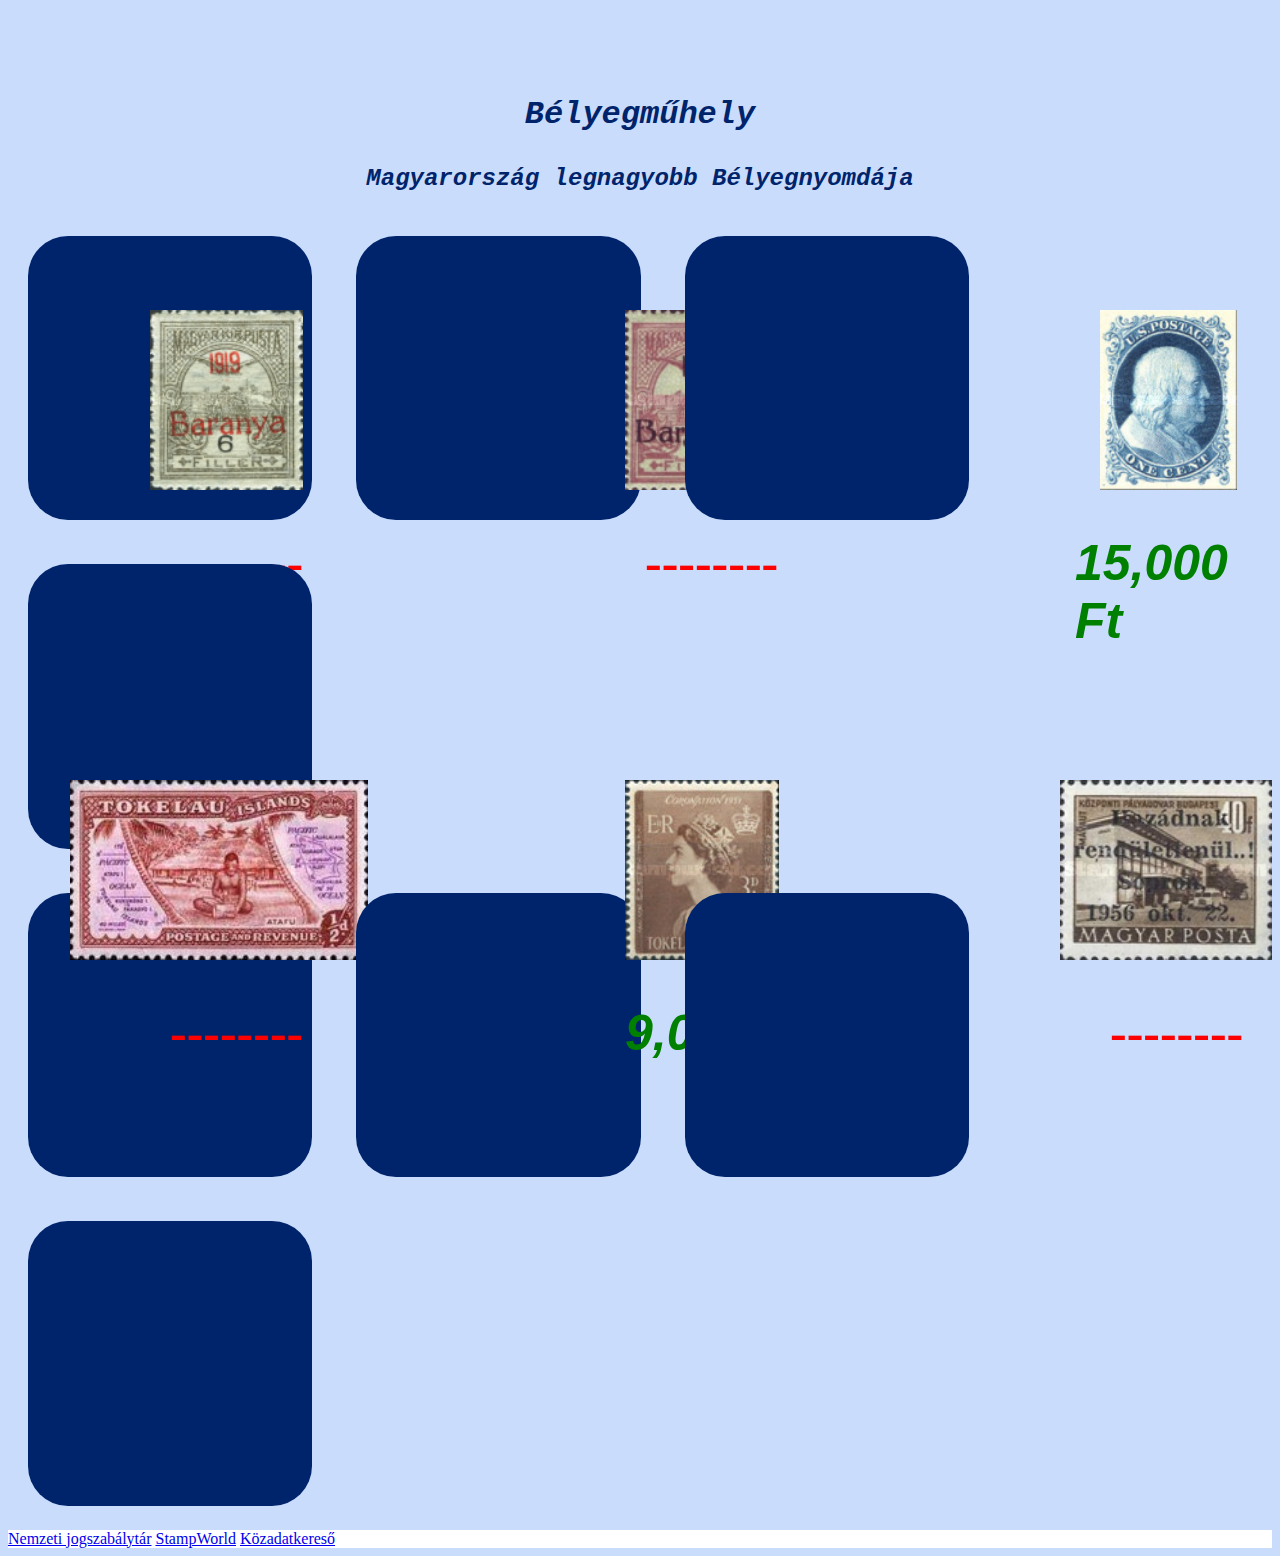
==== Webstore.html @ 62f47f78 "Adding main store page" ====
<!DOCTYPE html>
<html>
<head>
    <meta name="viewport" content="width=device-width, initial-scale=1.0">
    <meta charset="UTF-8">
    <meta http-equiv="X-UA-Compatible" content="IE=edge">
    <meta name="viewport" content="width=device-width, initial-scale=1.0">
    <title>MWebstore</title>
    <link rel="stylesheet" href="styles.css">
    <link rel="stylesheet" href="https://cdnjs.cloudflare.com/ajax/libs/font-awesome/4.7.0/css/font-awesome.min.css">
    <link rel="icon" type="image/x-icon" href="Favicon.png">
</head>
<body> 
    <p class="name">Bélyegműhely</p>
    <p class="desc">Magyarország legnagyobb Bélyegnyomdája</p>  <!-- Ez a Main text igazából -->

<div class="topnav">
    <div class="notavailable"></div>  <!--Ez a különféle pénznek a helyeit csoportosítja-->
    <div class="available"></div> 
</div>

<div>   <!--szép szavakkal is ez a FIRST ROW-->
    <img src="blueone.jpg" class="item">
    <a href="https://www.stampworld.com/stamps/Baranya/Postage-stamps/g0001//"><img src="stamp1.jpg" class="stamp1"></a>
    <h1 class="stamp01 notavailable">--------</h1>
    
    <img src="blueone.jpg" class="item">
    <a href="https://www.stampworld.com/stamps/Baranya/Postage-stamps/g0002//"><img src="stamp2.jpg" class="stamp2"></a>
    <h1 class="stamp02 notavailable">--------</h1>
    
    <img src="blueone.jpg" class="item">
    <a href="https://www.stampworld.com/stamps/United-States/Postage-stamps/g0003//"><img src="stamp3.jpg" class="stamp3"></a>
    <h1 class="stamp03 available">15,000 Ft</h1>


    <img src="blueone.jpg" class="item"></a>
    <a href="https://www.stampworld.com/stamps/Hong-Kong/Postage-stamps/g0001//"><img src="stamp4.jpg" class="stamp4"></a>
    <h1 class="stamp04 available">25,600 Ft</h1>
</div>

<div>   <!--szép szavakkal is ez a SECOND ROW-->
    <img src="blueone.jpg" class="item">
    <a href="https://www.stampworld.com/stamps/Tokelau-Islands/Postage-stamps/g0004//"><img src="stamp5.jpg" class="stamp5"></a>
    <h1 class="stamp05 notavailable">--------</h1>
    
    <img src="blueone.jpg" class="item">
    <a href="https://www.stampworld.com/stamps/Tokelau-Islands/Postage-stamps/g0001//"><img src="stamp6.jpg" class="stamp6"></a>
    <h1 class="stamp06 available">9,000 Ft</h1>
    
    <img src="blueone.jpg" class="item">
    <a href="https://www.stampworld.com/stamps/Sopron/Postage-stamps/g0001//"><img src="stamp7.jpg" class="stamp7"></a>
    <h1 class="stamp07 notavailable">--------</h1>
    
    <img src="blueone.jpg" class="item">
    <a href="https://www.stampworld.com/stamps/Sopron/Postage-stamps/g0005//"><img src="stamp8.jpg" class="stamp8"></a>
    <h1 class="stamp08 notavailable">--------</h1>
</div>



<footer class="footer">
    <a href="https://njt.hu/">Nemzeti jogszabálytár</a>
    <a href="https://www.stampworld.com/">StampWorld</a>
    <a href="https://kozadat.hu/kereso/">Közadatkereső</a>
</footer>
    
</body>
</html>
---- styles.css ----
body{
    background-color: #CADCFC;
}

h1, p{
    color:  #00246B;
}

.notavailable{
    color: red;
    align-items: flex-start;
}

.available{
    color: green;
    font-style: italic;
    font-weight: bold;
    font-family: Arial, Helvetica, sans-serif;
    align-items: flex-start;
}

.item1{
    position: relative;
    size: relative;
    width: 20%;
    height: 20%;
    object-fit: cover;
    padding: 20px;
    border-radius: 60px;
    align-items: flex-start;
}

.name{
    text-align: center;
    margin-top: 6rem;
    font-size: 2rem;
    font-weight: bold;
    font-family: 'Courier New', Courier, monospace;
    font-style: italic;
}

.desc{
    text-align: center;
    margin-top: 0.50rem;
    font-size: 1.5rem;
    font-weight: bold;
    font-family: 'Courier New', Courier, monospace;
    font-style: italic;
}

.yes{
    position: absolute;
    top: 200px;
    width: 100%;
    height: 5%;
    object-fit: cover;
    z-index: -1;
    align-items: flex-start;
}

.item{
    position: relative;
    width: 22.5%;
    height: 22.5%;
    object-fit: cover;
    padding: 20px;
    border-radius: 60px;
    align-items: flex-start;
}

.stamp1{
    position: absolute;
    left: 150px;
    top: 310px;
    height: 20%;
    align-items: flex-start;

    
}

.stamp01{
    position: absolute;
    left:170px;
    top:500px;
    font-size: 50px;
    align-items: flex-start;
}


.stamp2{
    position: absolute;
    left: 625px;
    top: 310px;
    height: 20%;
    align-items: flex-start;
}

.stamp02{
    position: absolute;
    left:645px;
    top:500px;
    font-size: 50px;
    align-items: flex-start;
}

.stamp3{
    position: absolute;
    left: 1100px;
    top: 310px;
    height: 20%;
    align-items: flex-start;
}

.stamp03{
    position: absolute;
    left:1075px;
    top:500px;
    font-size: 50px;
    align-items: flex-start;
}

.stamp4{
    position: absolute;
    left: 1565px;
    top: 310px;
    height: 20%;
    align-items: flex-start;
}

.stamp04{
    position: absolute;
    left:1545px;
    top:500px;
    font-size: 50px;
    align-items: flex-start;
}

.stamp5{
    position: absolute;
    left: 70px;
    top: 780px;
    height: 20%;
    align-items: flex-start;
}

.stamp05{
    position: absolute;
    left:170px;
    top:970px;
    font-size: 50px;
    align-items: flex-start;
}

.stamp6{
    position: absolute;
    left: 625px;
    top: 780px;
    height: 20%;
    align-items: flex-start;
}

.stamp06{
    position: absolute;
    left:625px;
    top:970px;
    font-size: 50px;
    align-items: flex-start;
}

.stamp7{
    position: absolute;
    left: 1060px;
    top: 780px;
    height: 20%;
    align-items: flex-start;
}

.stamp07{
    position: absolute;
    left:1110px;
    top:970px;
    font-size: 50px;
    align-items: flex-start;
}

.stamp8{
    position: absolute;
    left: 1525px;
    top: 780px;
    height: 20%;
    align-items: flex-start;
}

.stamp08{
    position: absolute;
    left:1575px;
    top:970px;
    font-size: 50px;
    align-items: flex-start;
}

.footer{
height: 25%;
background-color: white;
}
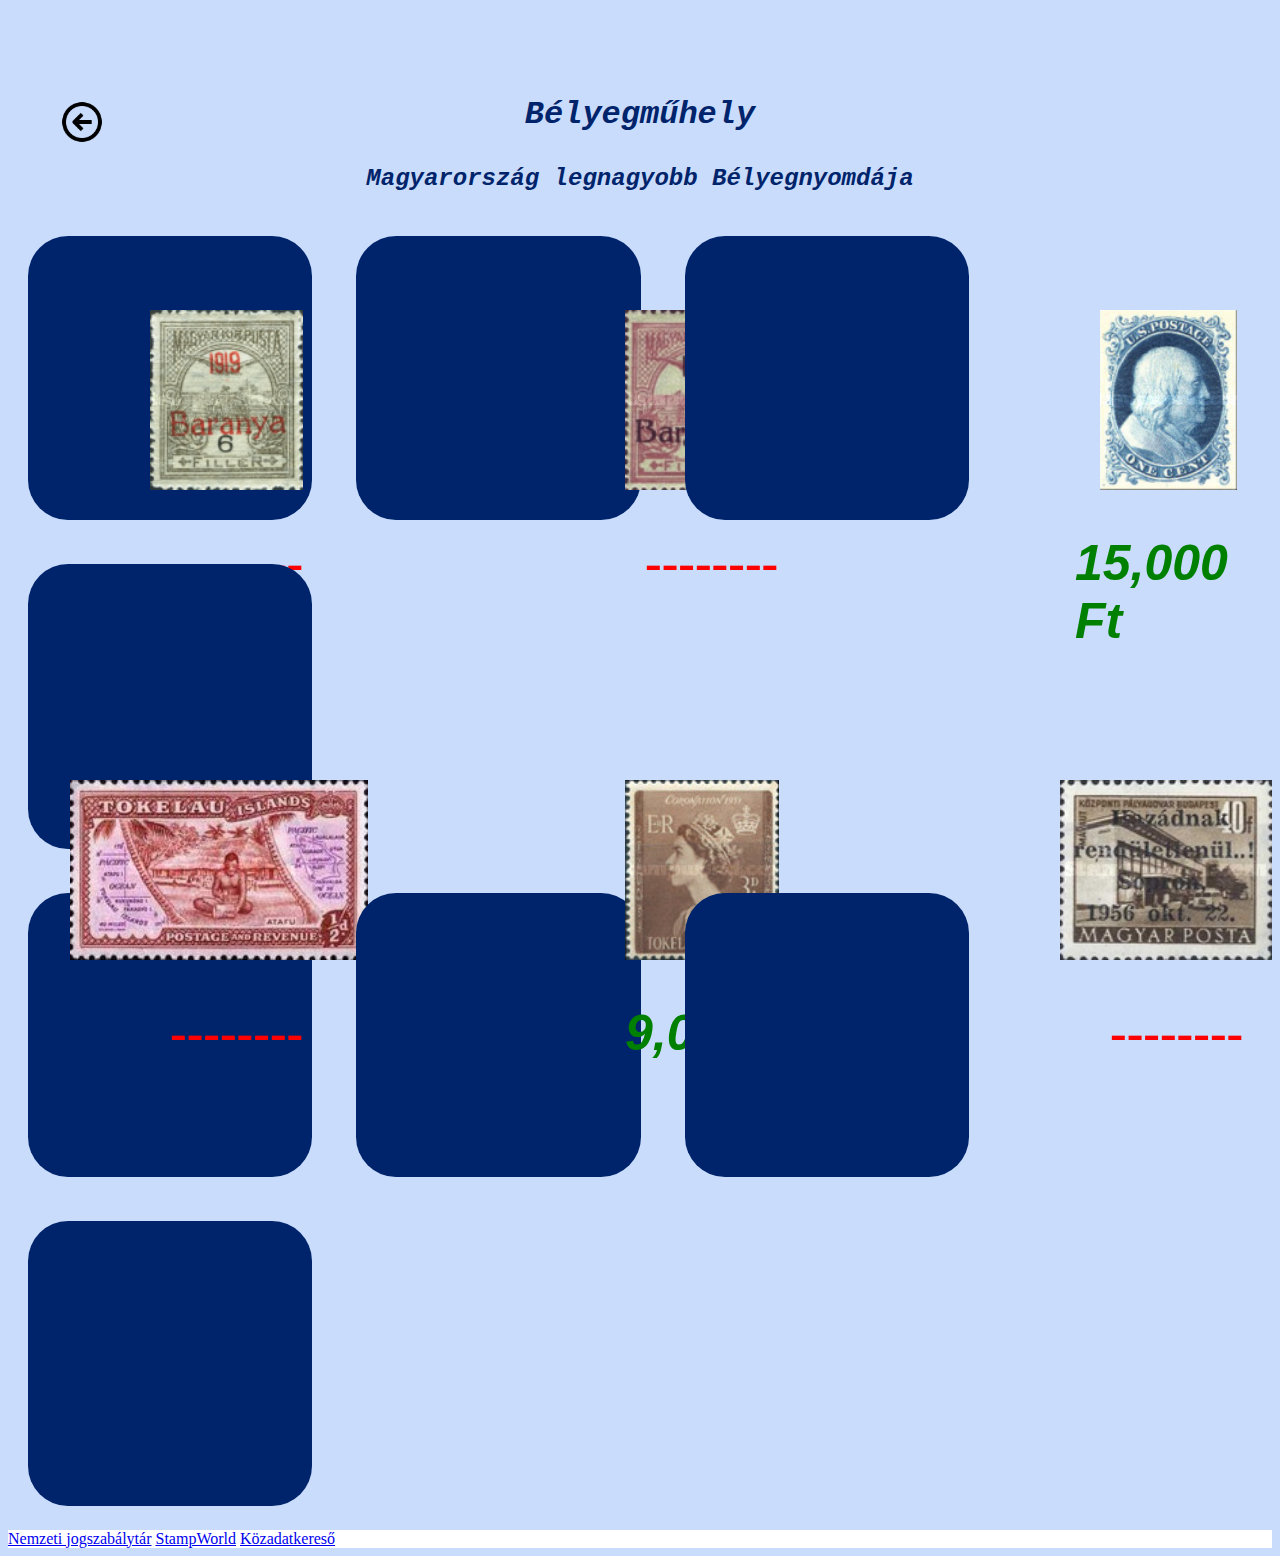
==== commit 0a1761f2: "Final Finishes" ====
--- a/Webstore.html
+++ b/Webstore.html
@@ -56,7 +56,7 @@
     <h1 class="stamp08 notavailable">--------</h1>
 </div>
 
-
+<a href="index.html"><img src="arrow.png" class="arrow"></a>
 
 <footer class="footer">
     <a href="https://njt.hu/">Nemzeti jogszabálytár</a>
--- a/styles.css
+++ b/styles.css
@@ -200,7 +200,83 @@
 }
 
 .footer{
-height: 25%;
-background-color: white;
-}
-
+    position: relative;
+    height: 25%;
+    background-color: white;
+}
+
+.footer2{
+    position: relative;
+    height: 25%;
+    background-color: white;
+    text-align: center;
+    top: 130px;
+    width: 100%;
+}
+
+
+.mit{
+    text-align: center;
+    margin-top: 0.50rem;
+    font-size: 1.5rem;
+    font-weight: bold;
+    font-family: 'Courier New', Courier, monospace;
+    font-style: italic;
+}
+
+.webstore{
+    text-align: right;
+    margin-top: 0.50rem;
+    font-size: 1.5rem;
+    font-weight: bold;
+    font-family: 'Courier New', Courier, monospace;
+    font-style: italic;
+}
+
+.partner{
+    text-align: left;
+    margin-top: 0.50rem;
+    font-size: 1.5rem;
+    font-weight: bold;
+    font-family: 'Courier New', Courier, monospace;
+    font-style: italic;
+    font-size: 1.5rem;
+}
+
+.lie{
+    text-align: center;
+    margin-top: 0.50rem;
+    font-size: 1.5rem;
+    font-weight: bold;
+    font-family: 'Courier New', Courier, monospace;
+    font-style: italic;
+}
+
+.image{
+    display: block;
+    margin-left: auto;
+    margin-right: auto;
+    width: 50%;
+}
+
+.biztos{
+    position: absolute;
+    rotate: 45deg;
+    left: 360px;
+    top: 400px;
+    text-align: center;
+    font-weight: bold;
+    font-family: 'Courier New', Courier, monospace;
+    font-style: italic;
+}
+
+.arrow{
+    position: absolute;
+    left: 50px;
+    top: 90px;
+    width: 5%;
+    text-align: center;
+    font-weight: bold;
+    font-family: 'Courier New', Courier, monospace;
+    font-style: italic;
+}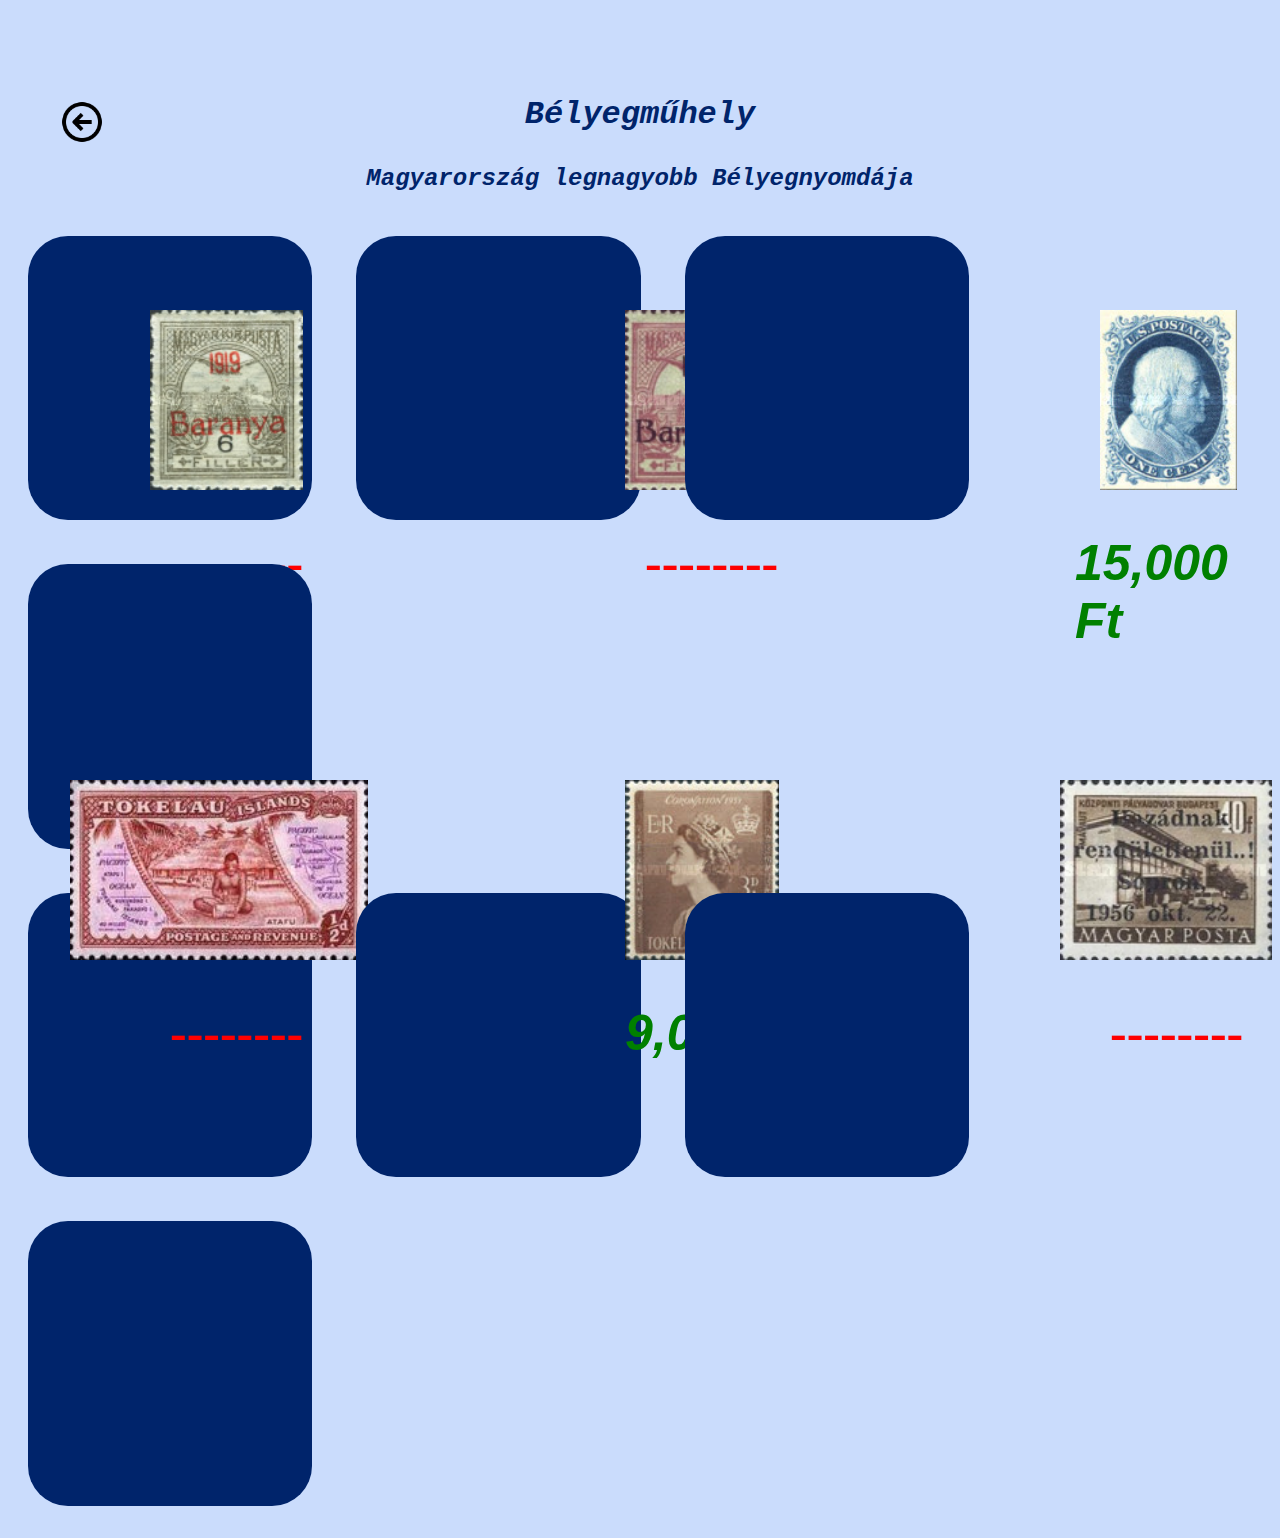
==== commit 579ffeca: "700 pixel screen fix" ====
--- a/Webstore.html
+++ b/Webstore.html
@@ -5,7 +5,7 @@
     <meta charset="UTF-8">
     <meta http-equiv="X-UA-Compatible" content="IE=edge">
     <meta name="viewport" content="width=device-width, initial-scale=1.0">
-    <title>MWebstore</title>
+    <title>Webstore</title>
     <link rel="stylesheet" href="styles.css">
     <link rel="stylesheet" href="https://cdnjs.cloudflare.com/ajax/libs/font-awesome/4.7.0/css/font-awesome.min.css">
     <link rel="icon" type="image/x-icon" href="Favicon.png">
@@ -58,11 +58,6 @@
 
 <a href="index.html"><img src="arrow.png" class="arrow"></a>
 
-<footer class="footer">
-    <a href="https://njt.hu/">Nemzeti jogszabálytár</a>
-    <a href="https://www.stampworld.com/">StampWorld</a>
-    <a href="https://kozadat.hu/kereso/">Közadatkereső</a>
-</footer>
     
 </body>
 </html>
--- a/styles.css
+++ b/styles.css
@@ -199,19 +199,13 @@
     align-items: flex-start;
 }
 
-.footer{
-    position: relative;
-    height: 25%;
-    background-color: white;
-}
-
-.footer2{
-    position: relative;
-    height: 25%;
-    background-color: white;
-    text-align: center;
-    top: 130px;
-    width: 100%;
+
+
+.container{
+    position: fixed;
+    min-height: 14vh;
+    display: flex;
+    flex-direction: column;
 }
 
 
@@ -259,16 +253,7 @@
     width: 50%;
 }
 
-.biztos{
-    position: absolute;
-    rotate: 45deg;
-    left: 360px;
-    top: 400px;
-    text-align: center;
-    font-weight: bold;
-    font-family: 'Courier New', Courier, monospace;
-    font-style: italic;
-}
+
 
 .arrow{
     position: absolute;
@@ -279,4 +264,163 @@
     font-weight: bold;
     font-family: 'Courier New', Courier, monospace;
     font-style: italic;
-}+}
+
+@media screen and (max-width: 700px){
+    .image{
+        width: 450px;
+    }
+
+    .item{
+        position: relative;
+        width: 40%;
+        height: 35%;
+        object-fit: cover;
+        padding: 20px;
+        border-radius: 60px;
+        align-items: flex-start;
+    }
+    
+    .stamp1{
+        position: absolute;
+        left: 80px;
+        top: 310px;
+        height: 10%;
+        align-items: flex-start;
+    
+        
+    }
+    
+    .stamp01{
+        position: absolute;
+        left:80px;
+        top:380px;
+        font-size: 30px;
+        align-items: flex-start;
+    }
+    
+    
+    .stamp2{
+        position: absolute;
+        left: 300px;
+        top: 310px;
+        height: 10%;
+        align-items: flex-start;
+    }
+    
+    .stamp02{
+        position: absolute;
+        left:300px;
+        top:380px;
+        font-size: 30px;
+        align-items: flex-start;
+    }
+    
+    .stamp3{
+        position: absolute;
+        left: 80px;
+        top: 525px;
+        height: 10%;
+        align-items: flex-start;
+    }
+    
+    .stamp03{
+        position: absolute;
+        left:55px;
+        top:610px;
+        font-size: 30px;
+        align-items: flex-start;
+    }
+    
+    .stamp4{
+        position: absolute;
+        left: 300px;
+        top: 525px;
+        height: 10%;
+        align-items: flex-start;
+    }
+    
+    .stamp04{
+        position: absolute;
+        left:280px;
+        top:610px;
+        font-size: 30px;
+        align-items: flex-start;
+    }
+    
+    .stamp5{
+        position: absolute;
+        left: 40px;
+        top: 745px;
+        height: 10%;
+        align-items: flex-start;
+    }
+    
+    .stamp05{
+        position: absolute;
+        left:75px;
+        top:825px;
+        font-size: 35px;
+        align-items: flex-start;
+    }
+    
+    .stamp6{
+        position: absolute;
+        left: 300px;
+        top: 750px;
+        height: 10%;
+        align-items: flex-start;
+    }
+    
+    .stamp06{
+        position: absolute;
+        left:285px;
+        top:835px;
+        font-size: 30px;
+        align-items: flex-start;
+    }
+    
+    .stamp7{
+        position: absolute;
+        left: 65px;
+        top: 975px;
+        height: 10%;
+        align-items: flex-start;
+    }
+    
+    .stamp07{
+        position: absolute;
+        left:80px;
+        top:1050px;
+        font-size: 30px;
+        align-items: flex-start;
+    }
+    
+    .stamp8{
+        position: absolute;
+        left: 285px;
+        top: 975px;
+        height: 10%;
+        align-items: flex-start;
+    }
+    
+    .stamp08{
+        position: absolute;
+        left:300px;
+        top:1050px;
+        font-size: 30px;
+        align-items: flex-start;
+    }
+
+    .arrow{
+        position: absolute;
+        left: 50px;
+        top: 90px;
+        width: 10%;
+        text-align: center;
+        font-weight: bold;
+        font-family: 'Courier New', Courier, monospace;
+        font-style: italic;
+    }
+
+}
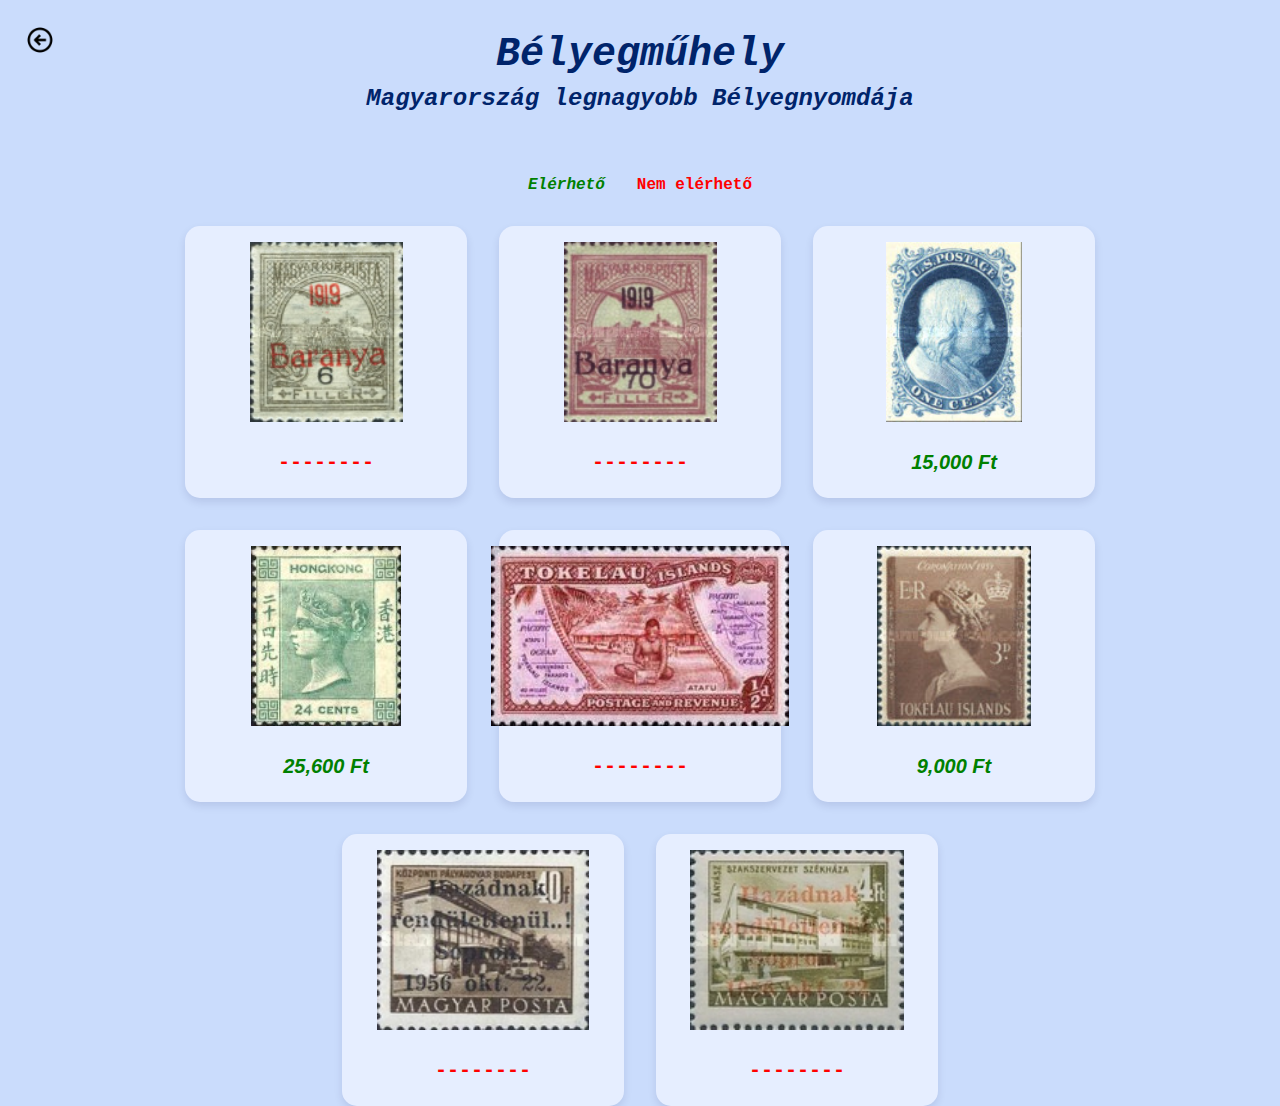
==== commit e8350d38: "v1.0 FIXED THE WEBSITE FINALLY" ====
--- a/Webstore.html
+++ b/Webstore.html
@@ -1,63 +1,87 @@
 <!DOCTYPE html>
-<html>
+<html lang="hu">
 <head>
     <meta name="viewport" content="width=device-width, initial-scale=1.0">
     <meta charset="UTF-8">
     <meta http-equiv="X-UA-Compatible" content="IE=edge">
-    <meta name="viewport" content="width=device-width, initial-scale=1.0">
-    <title>Webstore</title>
+    <title>Bélyegműhely - Magyarország legnagyobb Bélyegnyomdája</title>
     <link rel="stylesheet" href="styles.css">
     <link rel="stylesheet" href="https://cdnjs.cloudflare.com/ajax/libs/font-awesome/4.7.0/css/font-awesome.min.css">
     <link rel="icon" type="image/x-icon" href="Favicon.png">
 </head>
 <body> 
-    <p class="name">Bélyegműhely</p>
-    <p class="desc">Magyarország legnagyobb Bélyegnyomdája</p>  <!-- Ez a Main text igazából -->
+    <a href="index.html" class="arrow-link"><img src="arrow.png" alt="Back" class="arrow"></a>
+    
+    <header>
+        <h1 class="name">Bélyegműhely</h1>
+        <p class="desc">Magyarország legnagyobb Bélyegnyomdája</p>
+    </header>
 
-<div class="topnav">
-    <div class="notavailable"></div>  <!--Ez a különféle pénznek a helyeit csoportosítja-->
-    <div class="available"></div> 
-</div>
+    <div class="topnav">
+        <div class="legend">
+            <span class="available-legend">Elérhető</span>
+            <span class="notavailable-legend">Nem elérhető</span>
+        </div>
+    </div>
 
-<div>   <!--szép szavakkal is ez a FIRST ROW-->
-    <img src="blueone.jpg" class="item">
-    <a href="https://www.stampworld.com/stamps/Baranya/Postage-stamps/g0001//"><img src="stamp1.jpg" class="stamp1"></a>
-    <h1 class="stamp01 notavailable">--------</h1>
-    
-    <img src="blueone.jpg" class="item">
-    <a href="https://www.stampworld.com/stamps/Baranya/Postage-stamps/g0002//"><img src="stamp2.jpg" class="stamp2"></a>
-    <h1 class="stamp02 notavailable">--------</h1>
-    
-    <img src="blueone.jpg" class="item">
-    <a href="https://www.stampworld.com/stamps/United-States/Postage-stamps/g0003//"><img src="stamp3.jpg" class="stamp3"></a>
-    <h1 class="stamp03 available">15,000 Ft</h1>
+    <div class="stamp-container">
+        <!-- First row -->
+        <div class="stamp-item">
+            <a href="https://www.stampworld.com/stamps/Baranya/Postage-stamps/g0001//">
+                <img src="stamp1.jpg" alt="Baranya Stamp" class="stamp-image">
+            </a>
+            <p class="stamp-price notavailable">--------</p>
+        </div>
+        
+        <div class="stamp-item">
+            <a href="https://www.stampworld.com/stamps/Baranya/Postage-stamps/g0002//">
+                <img src="stamp2.jpg" alt="Baranya Stamp 2" class="stamp-image">
+            </a>
+            <p class="stamp-price notavailable">--------</p>
+        </div>
+        
+        <div class="stamp-item">
+            <a href="https://www.stampworld.com/stamps/United-States/Postage-stamps/g0003//">
+                <img src="stamp3.jpg" alt="United States Stamp" class="stamp-image">
+            </a>
+            <p class="stamp-price available">15,000 Ft</p>
+        </div>
+        
+        <div class="stamp-item">
+            <a href="https://www.stampworld.com/stamps/Hong-Kong/Postage-stamps/g0001//">
+                <img src="stamp4.jpg" alt="Hong Kong Stamp" class="stamp-image">
+            </a>
+            <p class="stamp-price available">25,600 Ft</p>
+        </div>
 
-
-    <img src="blueone.jpg" class="item"></a>
-    <a href="https://www.stampworld.com/stamps/Hong-Kong/Postage-stamps/g0001//"><img src="stamp4.jpg" class="stamp4"></a>
-    <h1 class="stamp04 available">25,600 Ft</h1>
-</div>
-
-<div>   <!--szép szavakkal is ez a SECOND ROW-->
-    <img src="blueone.jpg" class="item">
-    <a href="https://www.stampworld.com/stamps/Tokelau-Islands/Postage-stamps/g0004//"><img src="stamp5.jpg" class="stamp5"></a>
-    <h1 class="stamp05 notavailable">--------</h1>
-    
-    <img src="blueone.jpg" class="item">
-    <a href="https://www.stampworld.com/stamps/Tokelau-Islands/Postage-stamps/g0001//"><img src="stamp6.jpg" class="stamp6"></a>
-    <h1 class="stamp06 available">9,000 Ft</h1>
-    
-    <img src="blueone.jpg" class="item">
-    <a href="https://www.stampworld.com/stamps/Sopron/Postage-stamps/g0001//"><img src="stamp7.jpg" class="stamp7"></a>
-    <h1 class="stamp07 notavailable">--------</h1>
-    
-    <img src="blueone.jpg" class="item">
-    <a href="https://www.stampworld.com/stamps/Sopron/Postage-stamps/g0005//"><img src="stamp8.jpg" class="stamp8"></a>
-    <h1 class="stamp08 notavailable">--------</h1>
-</div>
-
-<a href="index.html"><img src="arrow.png" class="arrow"></a>
-
-    
+        <!-- Second row -->
+        <div class="stamp-item">
+            <a href="https://www.stampworld.com/stamps/Tokelau-Islands/Postage-stamps/g0004//">
+                <img src="stamp5.jpg" alt="Tokelau Islands Stamp" class="stamp-image">
+            </a>
+            <p class="stamp-price notavailable">--------</p>
+        </div>
+        
+        <div class="stamp-item">
+            <a href="https://www.stampworld.com/stamps/Tokelau-Islands/Postage-stamps/g0001//">
+                <img src="stamp6.jpg" alt="Tokelau Islands Stamp 2" class="stamp-image">
+            </a>
+            <p class="stamp-price available">9,000 Ft</p>
+        </div>
+        
+        <div class="stamp-item">
+            <a href="https://www.stampworld.com/stamps/Sopron/Postage-stamps/g0001//">
+                <img src="stamp7.jpg" alt="Sopron Stamp" class="stamp-image">
+            </a>
+            <p class="stamp-price notavailable">--------</p>
+        </div>
+        
+        <div class="stamp-item">
+            <a href="https://www.stampworld.com/stamps/Sopron/Postage-stamps/g0005//">
+                <img src="stamp8.jpg" alt="Sopron Stamp 2" class="stamp-image">
+            </a>
+            <p class="stamp-price notavailable">--------</p>
+        </div>
+    </div>
 </body>
-</html>
+</html>--- a/styles.css
+++ b/styles.css
@@ -1,426 +1,236 @@
-body{
+body {
     background-color: #CADCFC;
-}
-
-h1, p{
-    color:  #00246B;
-}
-
-.notavailable{
+    font-family: 'Courier New', Courier, monospace;
+    margin: 0;
+    padding: 0;
+}
+
+/* Header Styles */
+header {
+    text-align: center;
+    padding: 2rem 0 1rem;
+}
+
+.name {
+    font-size: 2.5rem;
+    font-weight: bold;
+    font-style: italic;
+    color: #00246B;
+    margin: 0;
+}
+
+.desc {
+    font-size: 1.5rem;
+    font-weight: bold;
+    font-style: italic;
+    color: #00246B;
+    margin: 0.5rem 0 2rem;
+}
+
+/* Home Page Specific Styles */
+.home-container {
+    display: flex;
+    flex-direction: column;
+    align-items: center;
+    min-height: 100vh;
+    padding: 2rem;
+}
+
+.mit {
+    font-size: 1.5rem;
+    font-weight: bold;
+    font-style: italic;
+    color: #00246B;
+    margin-top: 0.5rem;
+}
+
+.maintenance-notice {
+    font-size: 1.8rem;
+    font-weight: bold;
+    color: #c10000;
+    margin: 1.5rem 0;
+    border: 2px dashed #c10000;
+    padding: 0.5rem 2rem;
+    display: inline-block;
+}
+
+.image-container {
+    margin-top: 2rem;
+    text-align: center;
+}
+
+.store-link {
+    display: inline-block;
+    position: relative;
+    transition: transform 0.3s ease;
+}
+
+.store-link:hover {
+    transform: scale(1.03);
+}
+
+.main-image {
+    max-width: 100%;
+    height: auto;
+    border-radius: 10px;
+    box-shadow: 0 6px 15px rgba(0, 36, 107, 0.2);
+}
+
+.enter-store {
+    position: absolute;
+    bottom: 20px;
+    left: 0;
+    right: 0;
+    background-color: rgba(0, 36, 107, 0.8);
+    color: white;
+    padding: 10px;
+    font-weight: bold;
+    font-size: 1.2rem;
+    border-radius: 0 0 10px 10px;
+    opacity: 0;
+    transition: opacity 0.3s ease;
+}
+
+.store-link:hover .enter-store {
+    opacity: 1;
+}
+
+/* Navigation and Legend */
+.topnav {
+    display: flex;
+    justify-content: center;
+    margin: 1rem 0 2rem;
+}
+
+.legend {
+    display: flex;
+    gap: 2rem;
+}
+
+.available-legend {
+    color: green;
+    font-weight: bold;
+    font-style: italic;
+}
+
+.notavailable-legend {
     color: red;
-    align-items: flex-start;
-}
-
-.available{
+    font-weight: bold;
+}
+
+/* Stamp Container Layout */
+.stamp-container {
+    display: flex;
+    flex-wrap: wrap;
+    justify-content: center;
+    max-width: 1200px;
+    margin: 0 auto;
+    gap: 2rem;
+}
+
+.stamp-item {
+    width: 250px;
+    display: flex;
+    flex-direction: column;
+    align-items: center;
+    background-color: #e6eeff;
+    border-radius: 15px;
+    padding: 1rem;
+    box-shadow: 0 4px 8px rgba(0, 0, 70, 0.1);
+    transition: transform 0.3s ease;
+}
+
+.stamp-item:hover {
+    transform: translateY(-5px);
+}
+
+.stamp-image {
+    height: 180px;
+    object-fit: contain;
+    margin-bottom: 1rem;
+}
+
+.stamp-price {
+    margin: 0.5rem 0;
+    font-size: 1.25rem;
+    font-weight: bold;
+}
+
+/* Availability Styles */
+.notavailable {
+    color: red;
+}
+
+.available {
     color: green;
     font-style: italic;
-    font-weight: bold;
     font-family: Arial, Helvetica, sans-serif;
-    align-items: flex-start;
-}
-
-.item1{
-    position: relative;
-    size: relative;
-    width: 20%;
-    height: 20%;
-    object-fit: cover;
-    padding: 20px;
-    border-radius: 60px;
-    align-items: flex-start;
-}
-
-.name{
-    text-align: center;
-    margin-top: 6rem;
-    font-size: 2rem;
-    font-weight: bold;
-    font-family: 'Courier New', Courier, monospace;
-    font-style: italic;
-}
-
-.desc{
-    text-align: center;
-    margin-top: 0.50rem;
-    font-size: 1.5rem;
-    font-weight: bold;
-    font-family: 'Courier New', Courier, monospace;
-    font-style: italic;
-}
-
-.yes{
+}
+
+/* Back Arrow */
+.arrow-link {
     position: absolute;
-    top: 200px;
-    width: 100%;
-    height: 5%;
-    object-fit: cover;
-    z-index: -1;
-    align-items: flex-start;
-}
-
-.item{
-    position: relative;
-    width: 22.5%;
-    height: 22.5%;
-    object-fit: cover;
-    padding: 20px;
-    border-radius: 60px;
-    align-items: flex-start;
-}
-
-.stamp1{
-    position: absolute;
-    left: 150px;
-    top: 310px;
-    height: 20%;
-    align-items: flex-start;
-
-    
-}
-
-.stamp01{
-    position: absolute;
-    left:170px;
-    top:500px;
-    font-size: 50px;
-    align-items: flex-start;
-}
-
-
-.stamp2{
-    position: absolute;
-    left: 625px;
-    top: 310px;
-    height: 20%;
-    align-items: flex-start;
-}
-
-.stamp02{
-    position: absolute;
-    left:645px;
-    top:500px;
-    font-size: 50px;
-    align-items: flex-start;
-}
-
-.stamp3{
-    position: absolute;
-    left: 1100px;
-    top: 310px;
-    height: 20%;
-    align-items: flex-start;
-}
-
-.stamp03{
-    position: absolute;
-    left:1075px;
-    top:500px;
-    font-size: 50px;
-    align-items: flex-start;
-}
-
-.stamp4{
-    position: absolute;
-    left: 1565px;
-    top: 310px;
-    height: 20%;
-    align-items: flex-start;
-}
-
-.stamp04{
-    position: absolute;
-    left:1545px;
-    top:500px;
-    font-size: 50px;
-    align-items: flex-start;
-}
-
-.stamp5{
-    position: absolute;
-    left: 70px;
-    top: 780px;
-    height: 20%;
-    align-items: flex-start;
-}
-
-.stamp05{
-    position: absolute;
-    left:170px;
-    top:970px;
-    font-size: 50px;
-    align-items: flex-start;
-}
-
-.stamp6{
-    position: absolute;
-    left: 625px;
-    top: 780px;
-    height: 20%;
-    align-items: flex-start;
-}
-
-.stamp06{
-    position: absolute;
-    left:625px;
-    top:970px;
-    font-size: 50px;
-    align-items: flex-start;
-}
-
-.stamp7{
-    position: absolute;
-    left: 1060px;
-    top: 780px;
-    height: 20%;
-    align-items: flex-start;
-}
-
-.stamp07{
-    position: absolute;
-    left:1110px;
-    top:970px;
-    font-size: 50px;
-    align-items: flex-start;
-}
-
-.stamp8{
-    position: absolute;
-    left: 1525px;
-    top: 780px;
-    height: 20%;
-    align-items: flex-start;
-}
-
-.stamp08{
-    position: absolute;
-    left:1575px;
-    top:970px;
-    font-size: 50px;
-    align-items: flex-start;
-}
-
-
-
-.container{
-    position: fixed;
-    min-height: 14vh;
-    display: flex;
-    flex-direction: column;
-}
-
-
-.mit{
-    text-align: center;
-    margin-top: 0.50rem;
-    font-size: 1.5rem;
-    font-weight: bold;
-    font-family: 'Courier New', Courier, monospace;
-    font-style: italic;
-}
-
-.webstore{
-    text-align: right;
-    margin-top: 0.50rem;
-    font-size: 1.5rem;
-    font-weight: bold;
-    font-family: 'Courier New', Courier, monospace;
-    font-style: italic;
-}
-
-.partner{
-    text-align: left;
-    margin-top: 0.50rem;
-    font-size: 1.5rem;
-    font-weight: bold;
-    font-family: 'Courier New', Courier, monospace;
-    font-style: italic;
-    font-size: 1.5rem;
-}
-
-.lie{
-    text-align: center;
-    margin-top: 0.50rem;
-    font-size: 1.5rem;
-    font-weight: bold;
-    font-family: 'Courier New', Courier, monospace;
-    font-style: italic;
-}
-
-.image{
-    display: block;
-    margin-left: auto;
-    margin-right: auto;
-    width: 50%;
-}
-
-
-
-.arrow{
-    position: absolute;
-    left: 50px;
-    top: 90px;
-    width: 5%;
-    text-align: center;
-    font-weight: bold;
-    font-family: 'Courier New', Courier, monospace;
-    font-style: italic;
-}
-
-@media screen and (max-width: 700px){
-    .image{
-        width: 450px;
-    }
-
-    .item{
-        position: relative;
-        width: 40%;
-        height: 35%;
-        object-fit: cover;
-        padding: 20px;
-        border-radius: 60px;
-        align-items: flex-start;
-    }
-    
-    .stamp1{
-        position: absolute;
-        left: 80px;
-        top: 310px;
-        height: 10%;
-        align-items: flex-start;
-    
-        
-    }
-    
-    .stamp01{
-        position: absolute;
-        left:80px;
-        top:380px;
-        font-size: 30px;
-        align-items: flex-start;
-    }
-    
-    
-    .stamp2{
-        position: absolute;
-        left: 300px;
-        top: 310px;
-        height: 10%;
-        align-items: flex-start;
-    }
-    
-    .stamp02{
-        position: absolute;
-        left:300px;
-        top:380px;
-        font-size: 30px;
-        align-items: flex-start;
-    }
-    
-    .stamp3{
-        position: absolute;
-        left: 80px;
-        top: 525px;
-        height: 10%;
-        align-items: flex-start;
-    }
-    
-    .stamp03{
-        position: absolute;
-        left:55px;
-        top:610px;
-        font-size: 30px;
-        align-items: flex-start;
-    }
-    
-    .stamp4{
-        position: absolute;
-        left: 300px;
-        top: 525px;
-        height: 10%;
-        align-items: flex-start;
-    }
-    
-    .stamp04{
-        position: absolute;
-        left:280px;
-        top:610px;
-        font-size: 30px;
-        align-items: flex-start;
-    }
-    
-    .stamp5{
-        position: absolute;
-        left: 40px;
-        top: 745px;
-        height: 10%;
-        align-items: flex-start;
-    }
-    
-    .stamp05{
-        position: absolute;
-        left:75px;
-        top:825px;
-        font-size: 35px;
-        align-items: flex-start;
-    }
-    
-    .stamp6{
-        position: absolute;
-        left: 300px;
-        top: 750px;
-        height: 10%;
-        align-items: flex-start;
-    }
-    
-    .stamp06{
-        position: absolute;
-        left:285px;
-        top:835px;
-        font-size: 30px;
-        align-items: flex-start;
-    }
-    
-    .stamp7{
-        position: absolute;
-        left: 65px;
-        top: 975px;
-        height: 10%;
-        align-items: flex-start;
-    }
-    
-    .stamp07{
-        position: absolute;
-        left:80px;
-        top:1050px;
-        font-size: 30px;
-        align-items: flex-start;
-    }
-    
-    .stamp8{
-        position: absolute;
-        left: 285px;
-        top: 975px;
-        height: 10%;
-        align-items: flex-start;
-    }
-    
-    .stamp08{
-        position: absolute;
-        left:300px;
-        top:1050px;
-        font-size: 30px;
-        align-items: flex-start;
-    }
-
-    .arrow{
-        position: absolute;
-        left: 50px;
-        top: 90px;
-        width: 10%;
-        text-align: center;
-        font-weight: bold;
-        font-family: 'Courier New', Courier, monospace;
-        font-style: italic;
-    }
-
-}
+    top: 20px;
+    left: 20px;
+}
+
+.arrow {
+    width: 40px;
+    transition: transform 0.3s ease;
+}
+
+.arrow:hover {
+    transform: scale(1.1);
+}
+
+/* Responsive Design */
+@media (max-width: 1200px) {
+    .stamp-container {
+        padding: 0 1rem;
+    }
+    
+    .main-image {
+        max-width: 80%;
+    }
+}
+
+@media (max-width: 768px) {
+    .stamp-item {
+        width: 200px;
+    }
+    
+    .name {
+        font-size: 2rem;
+    }
+    
+    .desc, .mit {
+        font-size: 1.25rem;
+    }
+    
+    .maintenance-notice {
+        font-size: 1.5rem;
+    }
+}
+
+@media (max-width: 480px) {
+    .stamp-container {
+        gap: 1rem;
+    }
+    
+    .stamp-item {
+        width: 150px;
+    }
+    
+    .stamp-image {
+        height: 120px;
+    }
+    
+    .stamp-price {
+        font-size: 1rem;
+    }
+    
+    .maintenance-notice {
+        font-size: 1.2rem;
+        padding: 0.3rem 1rem;
+    }
+}